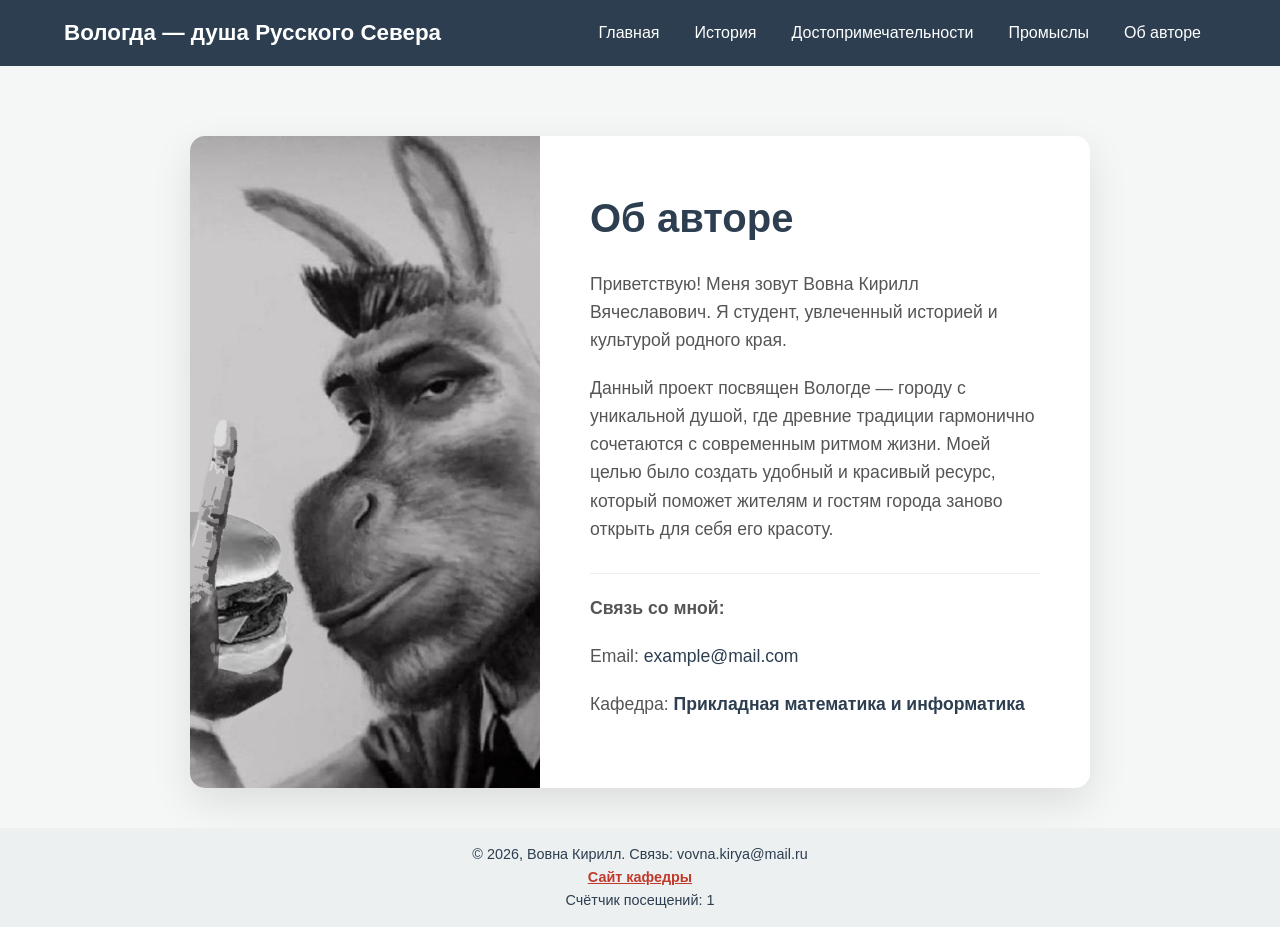
==== about.html @ eef35cbe "first commit" ====
<!DOCTYPE html>
<html lang="ru">
<head>
    <meta charset="UTF-8">
    <meta name="viewport" content="width=device-width, initial-scale=1.0">
    <title>Об авторе</title>
    <link rel="stylesheet" href="style.css">
</head>
<body>
    <header>
    <div class="logo">
        <a href="index.html" class="logo-link">Вологда — душа Русского Севера</a>
    </div>
    <ul class="main-menu">
        <li><a href="index.html">Главная</a></li>
        <li><a href="history.html">История</a></li>
        <li><a href="sights.html">Достопримечательности</a></li>
        <li><a href="gallery.html">Промыслы</a></li>
        <li><a href="about.html">Об авторе</a></li>
    </ul>
    </header>

    <main class="about-page">
    <section class="about-container">
        <div class="about-card">
            <div class="about-image">
                <img src="images/author_photo.png" alt="Фото автора">
            </div>
            <div class="about-content">
                <h1>Об авторе</h1>
                <p>Приветствую! Меня зовут Вовна Кирилл Вячеславович. Я студент, увлеченный историей и культурой родного края.</p>
                <p>
                    Данный проект посвящен Вологде — городу с уникальной душой, где древние традиции гармонично сочетаются с современным
                    ритмом жизни. Моей целью было создать удобный и красивый ресурс, который поможет жителям и гостям города заново 
                    открыть для себя его красоту.
                </p>
                
                <div class="author-details">
                    <p><strong>Связь со мной:</strong></p>
                    <p>Email: <a href="mailto:example@mail.com" class="author-link">example@mail.com</a></p>
                    <p>Кафедра: 
                    <a href="https://vogu35.ru/" target="_blank" class="department-link">
                         Прикладная математика и информатика
                    </a>
                    </p>
                </div>
            </div>
        </div>
    </section>
    </main>

    <footer>
        <div class="footer-content">
            <p>© 2026, Вовна Кирилл. Связь: vovna.kirya@mail.ru</p>
            <p><a href="https://pm.vogu35.ru/" target="_blank" class="dept-link">Сайт кафедры</a></p>
            <p>Счётчик посещений: <span id="visit-counter">0</span></p>
        </div>
    </footer>
    <button id="scrollTopBtn" title="Наверх">↑</button>
    <script src="script.js"></script>
</body>
</html>
---- style.css ----
* {
    margin: 0;
    padding: 0;
    box-sizing: border-box; 
}

body {
    font-family: 'Segoe UI', Arial, sans-serif;
    background-color: #fafaf5;  
    color: #333;
    line-height: 1.6;
    display: flex;
    flex-direction: column;
    min-height: 100vh;
}


main {
    flex: 1;
    width: 100%;
    max-width: 100vw; 
    overflow-x: hidden; 
    padding: 0;
    margin: 0;
}

/* Хедер и выпадающее меню */
header {
    background-color: #2c3e50;
    color: white;
    padding: 10px 5%;
    display: flex;
    flex-wrap: wrap;
    justify-content: space-between;
    align-items: center;
    position: sticky;
    top: 0;
    z-index: 100;
}

.logo {
    font-size: 1.4em;
    font-weight: bold;
    white-space: nowrap;
}

.main-menu {
    list-style: none;
    display: flex;
    gap: 5px;
}

.main-menu > li {
    position: relative;
}

.main-menu a {
    color: white;
    text-decoration: none;
    padding: 10px 15px;
    display: block;
    transition: background 0.3s;
    border-radius: 4px;
}

.main-menu a:hover,
.main-menu a.active {
    background-color: #1a252f;
}

footer {
    background-color: #ecf0f1;
    color: #2c3e50;
    text-align: center;
    padding: 15px 5%;
    font-size: 0.9em;
}

/* Основной текст — выравнивание влево */
.content-block {
    margin: 30px 0;
    text-align: left;
}

/* Карточки достопримечательностей */
.sights-grid {
    display: grid;
    grid-template-columns: repeat(auto-fill, minmax(230px, 1fr));
    gap: 20px;
    margin-top: 30px;
}

/* Об авторе */
.about-container {
    display: flex;
    flex-wrap: wrap;
    gap: 30px;
    margin-top: 30px;
    align-items: flex-start;
}

/* Кнопка наверх */
#scrollTopBtn {
    display: none;
    position: fixed;
    bottom: 30px;
    right: 30px;
    z-index: 99;
    background-color: #2c3e50;
    color: white;
    border: none;
    padding: 12px 18px;
    border-radius: 50%;
    font-size: 1.4em;
    cursor: pointer;
    box-shadow: 0 4px 10px rgba(0,0,0,0.2);
    transition: background 0.3s;
}

.department-link {
    color: #2c3e50;
    text-decoration: none;
    font-weight: 600;
    transition: all 0.3s ease;
}

.department-link:hover {
    color: #d35400;
    border-bottom-style: solid; 
    background-color: #fff5eb; 
    padding: 2px 5px;
    border-radius: 4px;
}

.author-link {
    color: #2c3e50;
    text-decoration: none;
    transition: color 0.3s;
}

.author-link:hover {
    color: #e67e22;
}


@media (max-width: 768px) {
    header {
        flex-direction: column;
        text-align: center;
    }
    .main-menu {
        flex-wrap: wrap;
        justify-content: center;
        margin-top: 10px;
    }
    .about-container {
        flex-direction: column;
        align-items: center;
        text-align: center;
    }
    .author-photo {
        width: 150px;
        height: 150px;
    }
}




.welcome-container {
    display: flex;
    gap: 40px;
    align-items: center;
}

.intro-img {
    width: 45%;
    max-width: 600px; 
    border-radius: 12px;
}

/* Карточки особенностей */
/* Контейнер для карточек */
.features-grid {
    display: grid;
    grid-template-columns: repeat(3, 1fr); 
    gap: 30px; 
    width: 100%;
    max-width: 1400px; 
    margin: 60px auto; 
    padding: 0 5%; 
}

/* Адаптивность: на планшетах 2 колонки, на телефонах 1 */
@media (max-width: 1024px) {
    .features-grid {
        grid-template-columns: repeat(2, 1fr);
    }
}

.feature-header {
    font-size: 0.8em;
    text-transform: uppercase;
    color: #7f8c8d;
    margin-bottom: 10px;
    letter-spacing: 1px;
}

.intro-section, 
.features-grid,
.content-block {
    padding-left: 10%;
    padding-right: 10%;
    max-width: 1400px;
    margin-left: auto;
    margin-right: auto;
    margin-top: 40px;
    margin-bottom: 40px;
}

/* history */

.navigation-top {
    padding: 20px 10%;
    max-width: 1400px;
    margin: 0 auto;
}

/* Контейнер блока */
.history-block {
    display: flex;
    align-items: center;
    gap: 50px;
    margin-bottom: 100px;
    padding-left: 10%;
    padding-right: 10%;
    max-width: 1400px;
    margin-left: auto;
    margin-right: auto;
}

/* Шахматный порядок */
.history-block:nth-child(even) {
    flex-direction: row-reverse;
}


.history-content {
    flex: 1;
    padding: 0; 
}


.history-img {
    flex: 1;
    width: 50%;
    max-height: 400px;
    object-fit: cover;
    border-radius: 8px;
    box-shadow: 0 15px 35px rgba(0,0,0,0.1);
    transition: transform 0.3s ease;
}

/* Адаптивность для мобильных устройств */
@media (max-width: 768px) {

    .submenu {
        display: none !important; 
    }

    .dropdown:hover .submenu {
        display: none !important; 
    }

    .intro-img, .welcome-container img {
        display: none !important;
    }

    .welcome-container {
        display: block;
        padding: 0 20px;
    }

    .history-block, 
    .history-block:nth-child(even) {
        flex-direction: column !important; 
        padding: 40px 20px !important;
        text-align: left !important;
    }

    .history-content {
        max-width: 100% !important;
        width: 100% !important;
        text-align: left !important;
    }

    .history-content p, 
    .history-content h2 {
        text-align: left !important; 
    }

    .history-img {
        width: 100% !important;
        max-width: 100% !important;
        margin-top: 20px;
    }

    header {
        padding: 15px;
        flex-direction: column;
    }

    .main-menu {
        margin-top: 15px;
        gap: 10px;
        justify-content: center;
    }

    .main-menu a {
        padding: 8px 10px;
        font-size: 0.9em;
    }
}


.history-block:nth-child(even) {
    background-color: #f4f4f0; 
    flex-direction: row-reverse;
    border-top: 1px solid #e0e0e0;
    border-bottom: 1px solid #e0e0e0;
}

.history-block {
    display: flex;
    align-items: center;
    gap: 50px;
    margin-bottom: 0; 
    padding: 80px 10%; 
    max-width: none; 
}

.history-content, .history-img {
    max-width: 700px;
}

.navigation-top {
    display: none;
}

.sights-title {
    text-align: center;
    margin: 40px 0;
}

.sights-container {
    display: grid;
    grid-template-columns: 1fr 1fr;
    gap: 40px;
    padding: 0 10% 80px 10%;
    max-width: 1400px;
    margin: 0 auto;
}

.sight-image-layer {
    position: absolute;
    top: 0;
    left: 0;
    width: 100%;
    height: 100%;
    z-index: 2; 
    transition: transform 0.6s cubic-bezier(0.4, 0, 0.2, 1);
}

.image-caption {
    position: absolute;
    bottom: 0;
    width: 100%;
    background: rgba(44, 62, 80, 0.8);
    color: white;
    padding: 15px;
    text-align: center;
    backdrop-filter: blur(5px);
    transition: opacity 0.3s;
}

.image-caption {
    position: absolute;
    bottom: 0;
    width: 100%;
    background: rgba(44, 62, 80, 0.7); 
    color: white;
    padding: 15px;
    text-align: center;
    backdrop-filter: blur(3px);
}

/* Кнопка "Подробнее" */
.more-btn {
    margin-top: 15px;
    padding: 8px 20px;
    background-color: #4a6b8a;
    color: white;
    border: none;
    border-radius: 4px;
    cursor: pointer;
    transition: 0.3s;
}

@media (max-width: 768px) {
    .nav-dropdown, .dropdown-menu {
        display: none !important;
    }

    .intro-section img, .about-image-container {
        display: none;
    }

    .intro-content {
        width: 100%;
        padding: 20px;
    }
}

.submenu, .dropdown:hover .submenu {
    display: none !important;
}

/* Адаптив для меню */
/* Адаптив для мобильных устройств */
@media (max-width: 768px) {
    header {
        padding: 5px 10px; 
        flex-direction: column; 
        gap: 2px;
    }

    .logo {
        margin-bottom: 0; 
        font-size: 1.1em; 
    }

    .main-menu {
        display: flex;
        flex-wrap: wrap;
        justify-content: center;
        gap: 5px;
        padding-bottom: 5px;
    }

    .main-menu li:first-child {
        display: none;
    }

    .main-menu a {
        font-size: 0.85em;
        padding: 4px 8px; 
    }
}

.logo-link {
    text-decoration: none; 
    color: inherit;       
    transition: opacity 0.3s;
}

.logo-link:hover {
    opacity: 0.8;         
}

@media (max-width: 768px) {
    .logo {
        padding: 5px 0;
    }
}

/* Шахматный порядок */
.craft-reverse .craft-container {
    flex-direction: row-reverse;
}

/* Общие стили секции Промыслы */
.crafts-intro {
    text-align: center;
    padding: 80px 20px;
    background: #2c3e50;
    color: white;
}

.craft-info h2::after {
    content: '';
    display: block;
    width: 50px;
    height: 3px;
    background: #e67e22;
    margin-top: 10px;
}

.craft-info h2 {
    font-size: 2.2em;
    color: #2c3e50;
    margin-bottom: 20px;
    font-family: 'Georgia', serif; 
}

.craft-info h2::after {
    content: '';
    display: block;
    width: 60px;
    height: 4px;
    background: #d35400; 
    margin-top: 15px;
}

.about-image img {
    width: 100%;
    height: 100%;
    object-fit: cover; 
}

/* index  */

.hero-advanced {
    height: 70vh; 
    background-image: url('images/hero_bg.jpg'); 
    background-attachment: scroll; 
    background-position: center;
    background-repeat: no-repeat;
    background-size: cover;
    display: flex;
    align-items: center;
    justify-content: center;
    color: white;
    text-align: center;
    margin: 0; 
    width: 100%;
}

.hero-overlay {
    background: linear-gradient(rgba(0, 0, 0, 0.3), rgba(0, 0, 0, 0.5));
    padding: 40px;
    width: 100%;
    height: 100%;
    display: flex;
    flex-direction: column;
    justify-content: center;
    align-items: center; 
}

.hero-advanced h1 {
    font-size: 4em;
    text-transform: uppercase;
    letter-spacing: 5px;
    margin-bottom: 10px;
    text-shadow: 2px 2px 10px rgba(0, 0, 0, 0.7); 
}

/* Адаптивность для мобильных телефонов */
@media (max-width: 768px) {
    .hero-advanced {
        height: 50vh;
    }
    .hero-advanced h1 {
        font-size: 2.5em; 
        letter-spacing: 2px;
    }
}

/* Карточки */
.feature-card {
    background: #ffffff;
    padding: 40px 30px;
    display: flex;
    flex-direction: column;
    justify-content: space-between; 
    border-radius: 8px;
    border-top: 5px solid #4a6b8a; 
    text-decoration: none;
    color: inherit;
    transition: all 0.3s ease;
    box-shadow: 0 4px 15px rgba(0,0,0,0.05);
    height: 100%; 
}

.feature-card:hover {
    transform: translateY(-8px);
    box-shadow: 0 12px 25px rgba(0,0,0,0.1);
    border-top-color: #c0392b; 
}

.feature-card h3 {
    margin-bottom: 15px;
    color: #2c3e50;
}

.crafts-hero {
    text-align: center;
    padding: 60px 20px;
    background-color: #f4f1ea;
}

/* history */

 /* Основной заголовок */
.history-title {
    text-align: center;
    padding: 100px 20px 60px 20px; 
    background-color: #ffffff; 
    width: 100%;
    box-sizing: border-box;
}

.history-title h1 {
    font-size: 2.8em;
    color: #2c3e50; 
    text-shadow: none; 
    -webkit-text-stroke: 0; 
    margin: 0 0 10px 0;
    padding-top: 40px; 
    font-weight: bold;
}

.history-title p {
    font-size: 1.2em;
    color: #7f8c8d;
    text-shadow: none; 
    font-style: italic;
    margin-bottom: 30px;
}

/* Для мобильных устройств */
@media (max-width: 768px) {
    .history-title {
        padding: 80px 15px 40px 15px;
    }
    .history-title h1 {
        font-size: 2em;
    }
}

/* sights */

.sight-card {
    background: white;
    padding: 15px;
    border-radius: 8px;
    box-shadow: 0 2px 5px rgba(0,0,0,0.1);
    transition: transform 0.3s;
}

.sight-card:hover {
    transform: translateY(-3px);
}

.sight-card img {
    width: 100%;
    height: 160px;
    object-fit: cover;
    border-radius: 6px;
    margin-bottom: 10px;
}

/* Обертка карточки */
.sight-wrapper {
    height: 350px;
    position: relative;
    border-radius: 12px;
    overflow: hidden; 
    background-color: #f0f4f8; 
    box-shadow: 0 10px 30px rgba(0,0,0,0.1);
    cursor: pointer;
}

.sight-info-layer {
    position: absolute;
    top: 0;
    right: 0;
    width: 50%; 
    height: 100%;
    padding: 30px;
    display: flex;
    flex-direction: column;
    justify-content: center;
    align-items: flex-start;
    z-index: 1; 
}

.sight-wrapper:hover .sight-image-layer {
    transform: translateX(-50%); /* Сдвигаем картинку влево на половину */
}

.sight-wrapper:hover .image-caption {
    opacity: 0;
}
/* Для мобильных устройств */
@media (max-width: 768px) {
    .sights-container {
        grid-template-columns: 1fr; 
        padding: 0 20px 40px 20px;
        gap: 20px;
    }

    .sight-wrapper {
        height: auto; 
        display: flex;
        flex-direction: column;
    }
}

@media (max-width: 768px) {
    .sight-image-layer, 
    .sight-info-layer {
        position: relative;
        width: 100% !important;
        height: auto;
        transform: none !important; 
    }

    .sight-image-layer {
        height: 200px; 
    }

    .sight-info-layer {
        padding: 20px;
        background: white;
    }

    .image-caption {
        opacity: 1 !important;
        background: rgba(0,0,0,0.5);
    }

    .sight-wrapper:hover .sight-image-layer {
        transform: none !important;
    }
}

/* === CRAFTS PAGE === */

.craft-image {
    flex: 1;
    overflow: hidden;
    border-radius: 15px;
    box-shadow: 0 10px 30px rgba(0,0,0,0.1);
}

.craft-image img {
    width: 100%;
    display: block;
    transition: transform 0.5s ease;
}

.craft-image:hover img {
    transform: scale(1.05);
}

/* Для мобильных устройств */
@media (max-width: 768px) {
    .craft-block {
        padding: 40px 20px;
    }

    .craft-container, 
    .craft-reverse .craft-container {
        flex-direction: column !important; 
        gap: 25px;
    }

    .craft-image {
        width: 100%;
        height: 250px;
    }

    .craft-image img {
        height: 100%;
        object-fit: cover;
    }

    .craft-text {
        text-align: left;
    }

    .craft-text h2 {
        font-size: 1.8em;
    }
}

.craft-section {
    padding: 60px 0;
    width: 100%;
}

.bg-light { background-color: #ffffff; }

.bg-accent { background-color: #f9f7f2; border-top: 1px solid #eee; border-bottom: 1px solid #eee; }

.craft-item {
    max-width: 1100px;
    margin: 0 auto;
    display: flex;
    align-items: center;
    gap: 40px;
    padding: 0 20px;
}

.craft-item.reverse {
    flex-direction: row-reverse;
}

.craft-image {
    flex: 1;
}

.craft-image img {
    width: 100%;
    border-radius: 8px;
    box-shadow: 0 15px 35px rgba(0,0,0,0.1);
    display: block;
}

/* Для мобильных устройств */
@media (max-width: 768px) {
    .craft-item, .craft-item.reverse {
        flex-direction: column !important; 
        text-align: left;
    }

    .craft-image {
        width: 100%;
    }

    .craft-info h2 {
        font-size: 1.6em;
        margin-top: 20px;
    }
}

@media (max-width: 768px) {
    .craft-item.reverse {
        flex-direction: column !important; 
    }
    
    .craft-info {
        padding-top: 30px;
    }
    
    .craft-info h2 {
        font-size: 1.8em;
    }
}

/* about */

.about-page {
    display: flex;
    justify-content: center;
    align-items: center;
    min-height: calc(100vh - 150px); 
    padding: 40px 20px;
    background-color: #f4f7f6;
}

.about-card {
    display: flex;
    max-width: 900px;
    background: #fff;
    border-radius: 15px;
    overflow: hidden;
    box-shadow: 0 15px 40px rgba(0,0,0,0.1);
}

.about-content {
    flex: 1.5;
    padding: 50px;
}

.about-content h1 {
    font-size: 2.5em;
    color: #2c3e50;
    margin-bottom: 20px;
}

.about-content p {
    font-size: 1.1em;
    line-height: 1.6;
    color: #555;
    margin-bottom: 20px;
}

.author-details {
    margin-top: 30px;
    padding-top: 20px;
    border-top: 1px solid #eee;
}

/* Для мобильных устройств */
@media (max-width: 768px) {
    .about-card {
        flex-direction: column; 
        max-width: 100%;
    }

    .about-image {
        min-width: 100%;
        height: 300px;
    }

    .about-content {
        padding: 30px 20px;
    }

    .about-content h1 {
        font-size: 2em;
    }
}

/* gallery */

.gallery-grid {
    display: grid;
    grid-template-columns: repeat(auto-fill, minmax(250px, 1fr));
    gap: 20px;
    margin-top: 30px;
}

.gallery-item {
    position: relative;
    overflow: hidden;
    border-radius: 8px;
    box-shadow: 0 2px 8px rgba(0,0,0,0.1);
    transition: transform 0.3s ease, box-shadow 0.3s ease;
}

.gallery-item img {
    width: 100%;
    height: 200px;
    object-fit: cover;
    display: block;
}

.gallery-item span {
    position: absolute;
    bottom: 0;
    left: 0;
    right: 0;
    background: rgba(0,0,0,0.6);
    color: white;
    padding: 8px;
    text-align: center;
    transform: translateY(100%);
    transition: transform 0.3s ease;
}

.gallery-item:hover {
    transform: translateY(-5px);
    box-shadow: 0 8px 16px rgba(0,0,0,0.2);
}

.gallery-item:hover span {
    transform: translateY(0);
}

/* modal */

/* Модальные окна */
.modal-overlay {
    display: none;
    position: fixed;
    top: 0;
    left: 0;
    width: 100%;
    height: 100%;
    background: rgba(0,0,0,0.8);
    z-index: 2000;
    justify-content: center;
    align-items: center;
}

.modal-content {
    background: white;
    width: 80%;
    max-width: 800px;
    padding: 40px;
    border-radius: 12px;
    position: relative;
    max-height: 90vh;
    overflow-y: auto;
}

.close-modal {
    position: absolute;
    top: 20px;
    right: 20px;
    font-size: 30px;
    cursor: pointer;
}

/* Контейнер модального окна */
.modal-content {
    background: white;
    width: 90%;
    max-width: 800px;
    padding: 40px;
    border-radius: 12px;
    position: relative;
    max-height: 85vh; 
    overflow-y: auto; 
    display: flex;
    flex-direction: column;
    gap: 20px;
}

.modal-body img {
    width: 100%;
    max-height: 400px; 
    object-fit: cover; 
    border-radius: 8px;
    margin-bottom: 20px;
    display: block;
}

/* Ограничение текста */
.modal-body p {
    font-size: 1.1em;
    line-height: 1.7;
    color: #444;
    text-align: justify; 
}

/* Стили для заголовка внутри окна */
.modal-content h2 {
    color: #2c3e50;
    margin-right: 30px; 
    border-bottom: 2px solid #4a6b8a;
    padding-bottom: 10px;
}

.modal-address {
    margin-top: 15px;
    padding: 10px;
    background: #f0f4f8;
    border-left: 4px solid #4a6b8a;
    font-style: italic;
    color: #2c3e50;
    display: flex;
    align-items: center;
    gap: 10px;
}

.modal-address::before {
    content: "📍"; 
}

.modal-body img {
    width: 100%;
    max-height: 350px; 
    object-fit: cover;
    border-radius: 8px;
    box-shadow: 0 4px 10px rgba(0,0,0,0.1);
}

@media (max-width: 600px) {
    .modal-content {
        width: 95%;
        padding: 20px;
        margin: 10px;
    }

    .modal-body img {
        max-height: 250px; 
    }

    .modal-content h2 {
        font-size: 1.4em;
    }
}

.submenu li a {
    padding: 10px 15px;
}

.dropdown:hover .submenu {
    display: block;
}

.dept-link {
    font-weight: bold;
    color: #c0392b;
    text-decoration: underline;
}

.content-img {
    max-width: 100%;
    height: auto;
    margin: 20px 0;
    border-radius: 8px;
    box-shadow: 0 2px 6px rgba(0,0,0,0.1);
}

.author-photo {
    width: 200px;
    height: 200px;
    object-fit: cover;
    border-radius: 50%;
    border: 4px solid #2c3e50;
}

.author-text {
    flex: 1;
    min-width: 250px;
}

.contacts {
    list-style: none;
    margin-top: 10px;
}

.contacts li {
    margin-bottom: 5px;
}

#scrollTopBtn:hover {
    background-color: #1a252f;
}

.btn-more {
    margin-top: 20px;
    padding: 12px 30px;
    border: 2px solid white;
    color: white;
    text-decoration: none;
    transition: 0.3s;
    align-self: center;
}

.btn-more:hover {
    background: white;
    color: #2c3e50;
}

@media (max-width: 768px) {
    .features-grid {
        grid-template-columns: 1fr;
        padding: 0 20px;
    }
}

.read-more {
    display: inline-block;
    margin-top: 20px;
    font-weight: bold;
    color: #c0392b;
    font-size: 0.9em;
}

.back-link {
    text-decoration: none;
    color: #c0392b;
    font-weight: bold;
    font-size: 1.1em;
    transition: 0.3s;
}

.back-link:hover {
    color: #2c3e50;
    padding-left: 5px;
}

.history-content h2 {
    color: #2c3e50;
    font-size: 1.8em;
    margin-bottom: 20px;
    line-height: 1.2;
}

.history-content p {
    margin-bottom: 15px;
    text-align: left;
    color: #444;
}

.history-img:hover {
    transform: scale(1.02);
}

.sight-image-layer img {
    width: 100%;
    height: 100%;
    object-fit: cover;
}

.more-btn:hover {
    background-color: #2c3e50;
}

.craft-block {
    padding: 60px 10%;
}

.craft-container {
    display: flex;
    align-items: center;
    gap: 50px;
    max-width: 1200px;
    margin: 0 auto;
}

.craft-text {
    flex: 1;
}

.craft-text h2 {
    font-size: 2.2em;
    margin-bottom: 20px;
    color: #2c3e50;
}

.craft-text p {
    font-size: 1.1em;
    margin-bottom: 25px;
    color: #555;
}

.craft-info {
    flex: 1.2;
}

.craft-info h2 {
    font-size: 2em;
    color: #2c3e50;
    margin-bottom: 20px;
    position: relative;
}

.craft-info p {
    margin-bottom: 15px;
    font-size: 1.1em;
    color: #444;
}

.about-image {
    flex: 1;
    min-width: 350px;
}
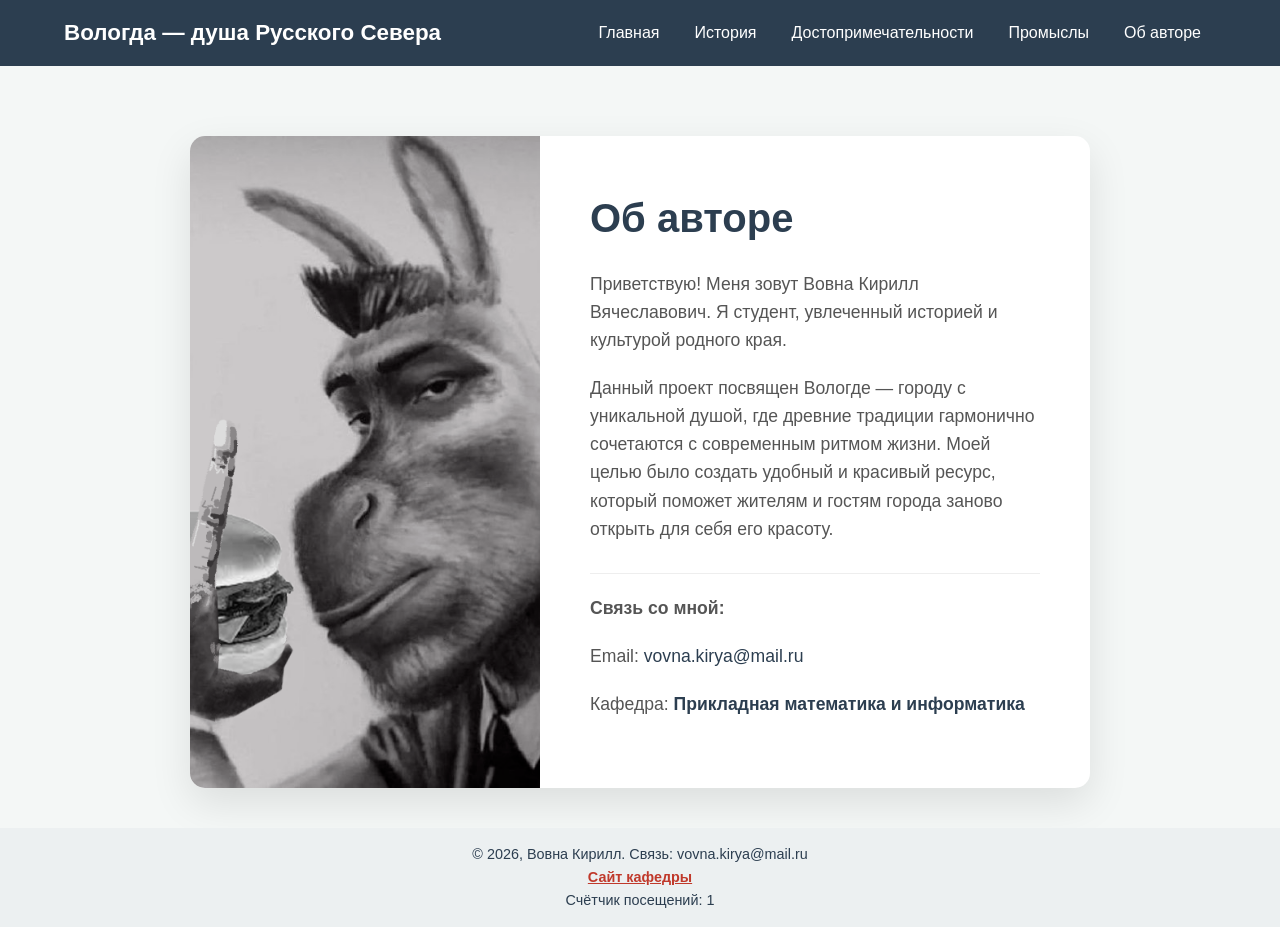
==== commit e19465ae: "r" ====
--- a/about.html
+++ b/about.html
@@ -37,7 +37,7 @@
                 
                 <div class="author-details">
                     <p><strong>Связь со мной:</strong></p>
-                    <p>Email: <a href="mailto:example@mail.com" class="author-link">example@mail.com</a></p>
+                    <p>Email: <a href="vovna.kirya@mail.ru" class="author-link">vovna.kirya@mail.ru</a></p>
                     <p>Кафедра: 
                     <a href="https://vogu35.ru/" target="_blank" class="department-link">
                          Прикладная математика и информатика
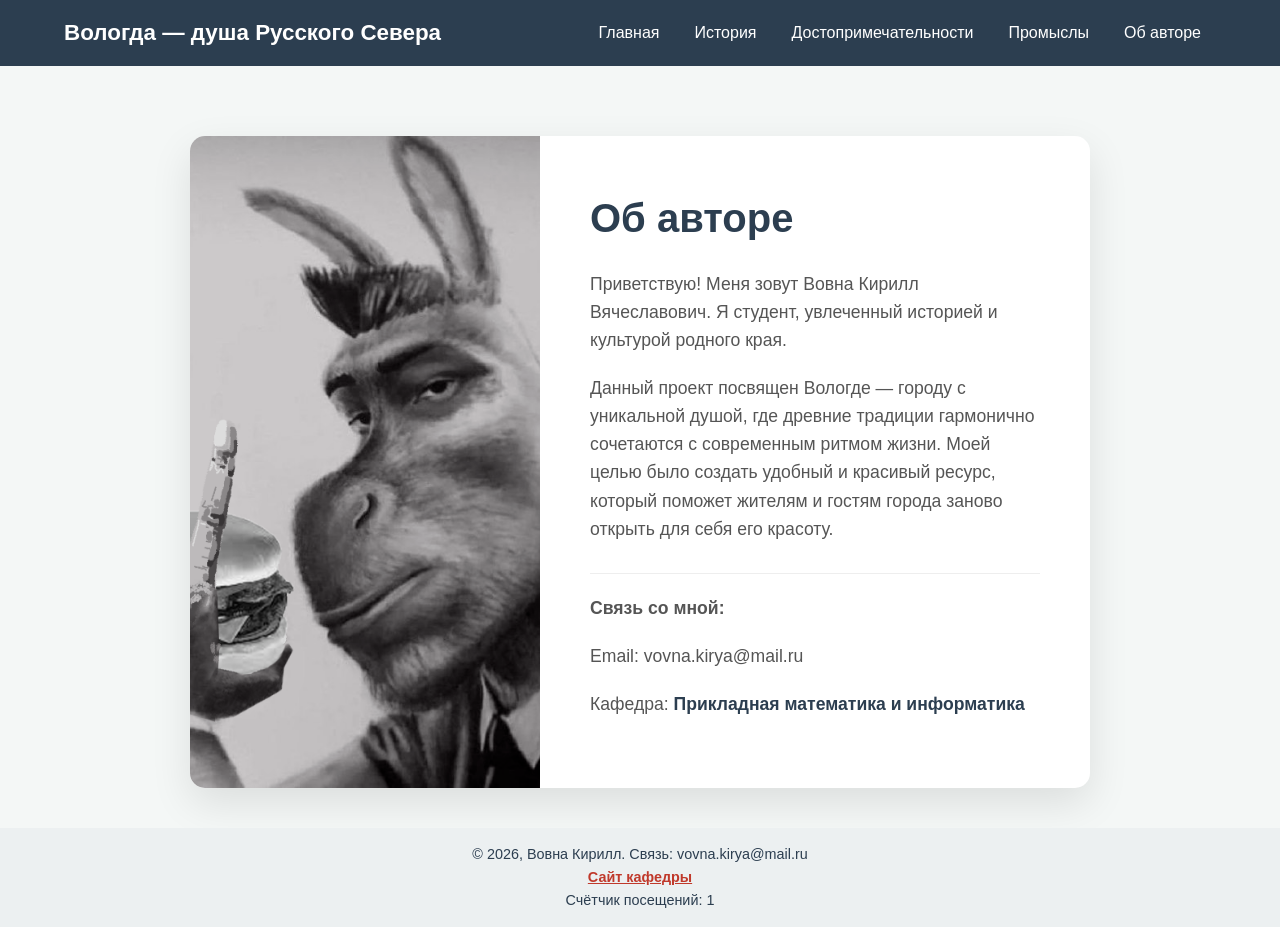
==== commit 46d5f37f: "rel" ====
--- a/about.html
+++ b/about.html
@@ -37,7 +37,7 @@
                 
                 <div class="author-details">
                     <p><strong>Связь со мной:</strong></p>
-                    <p>Email: <a href="vovna.kirya@mail.ru" class="author-link">vovna.kirya@mail.ru</a></p>
+                    <p>Email: vovna.kirya@mail.ru</a></p>
                     <p>Кафедра: 
                     <a href="https://vogu35.ru/" target="_blank" class="department-link">
                          Прикладная математика и информатика
